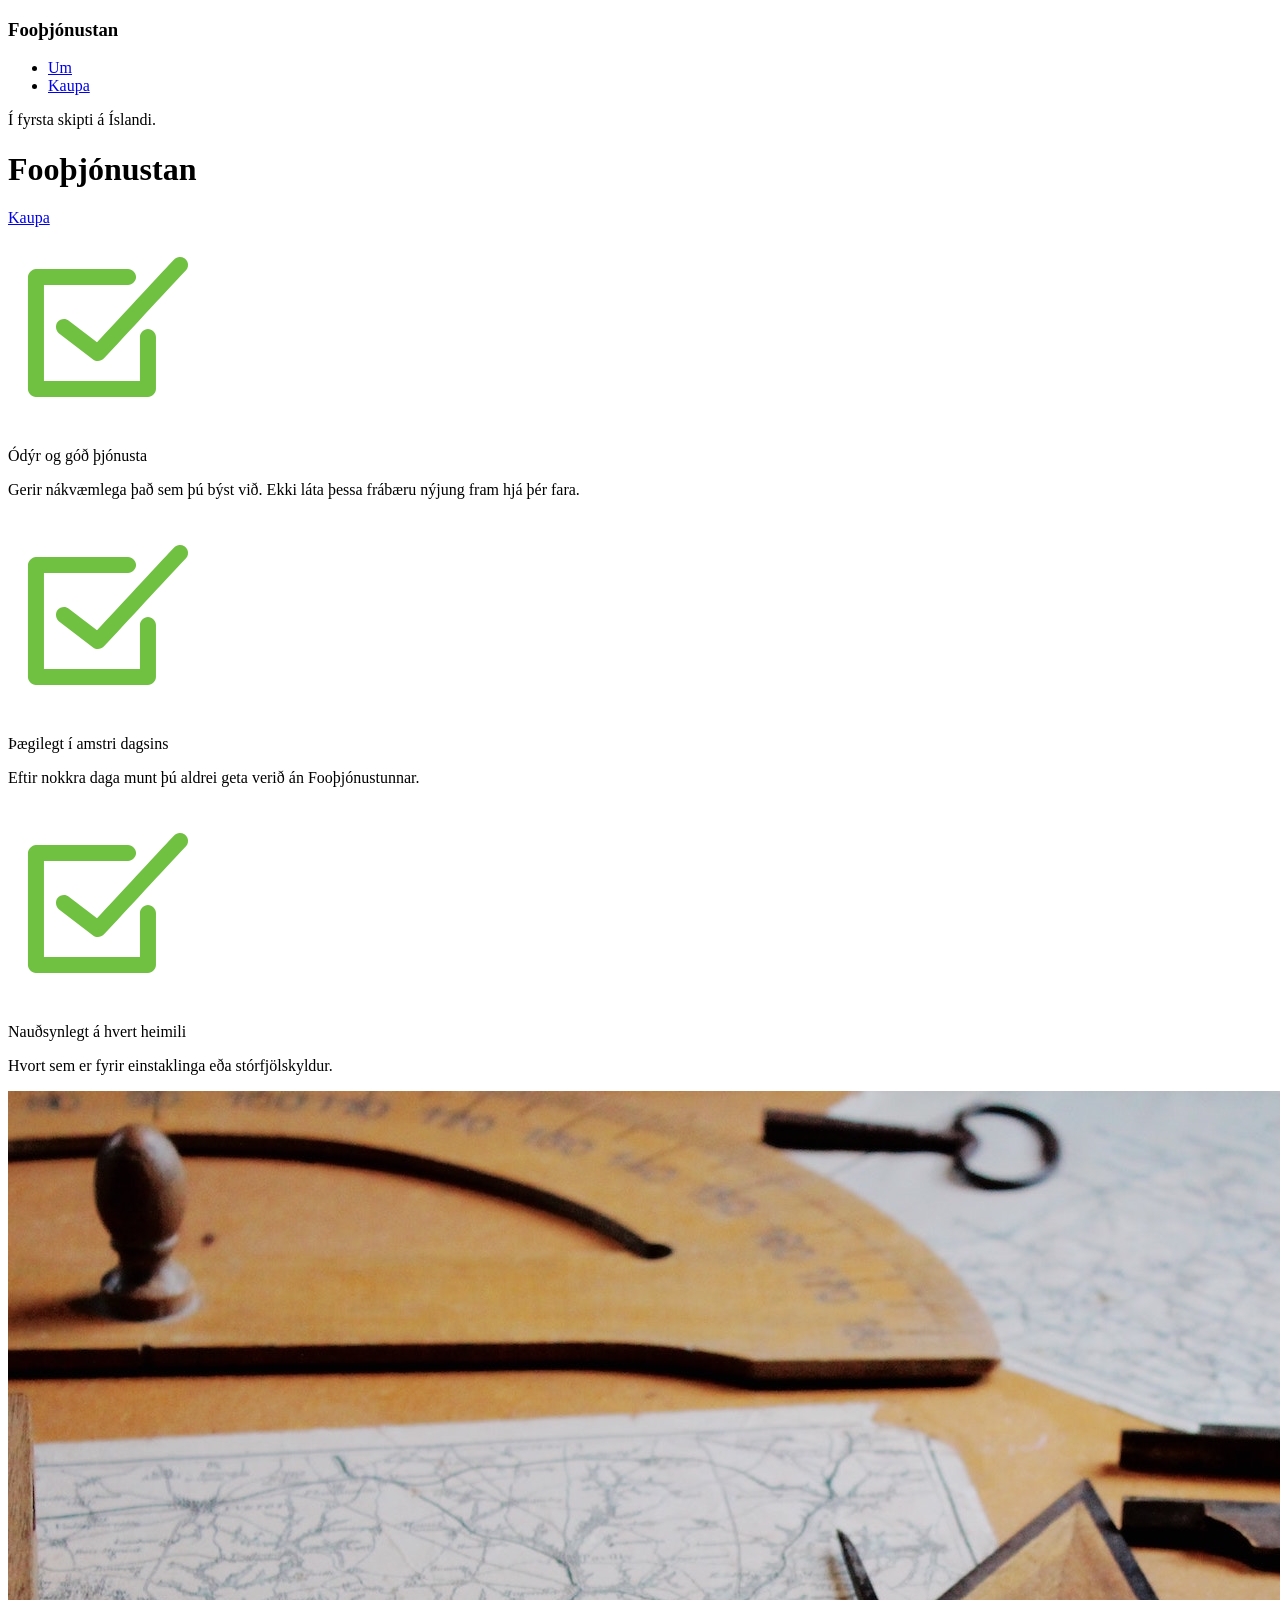
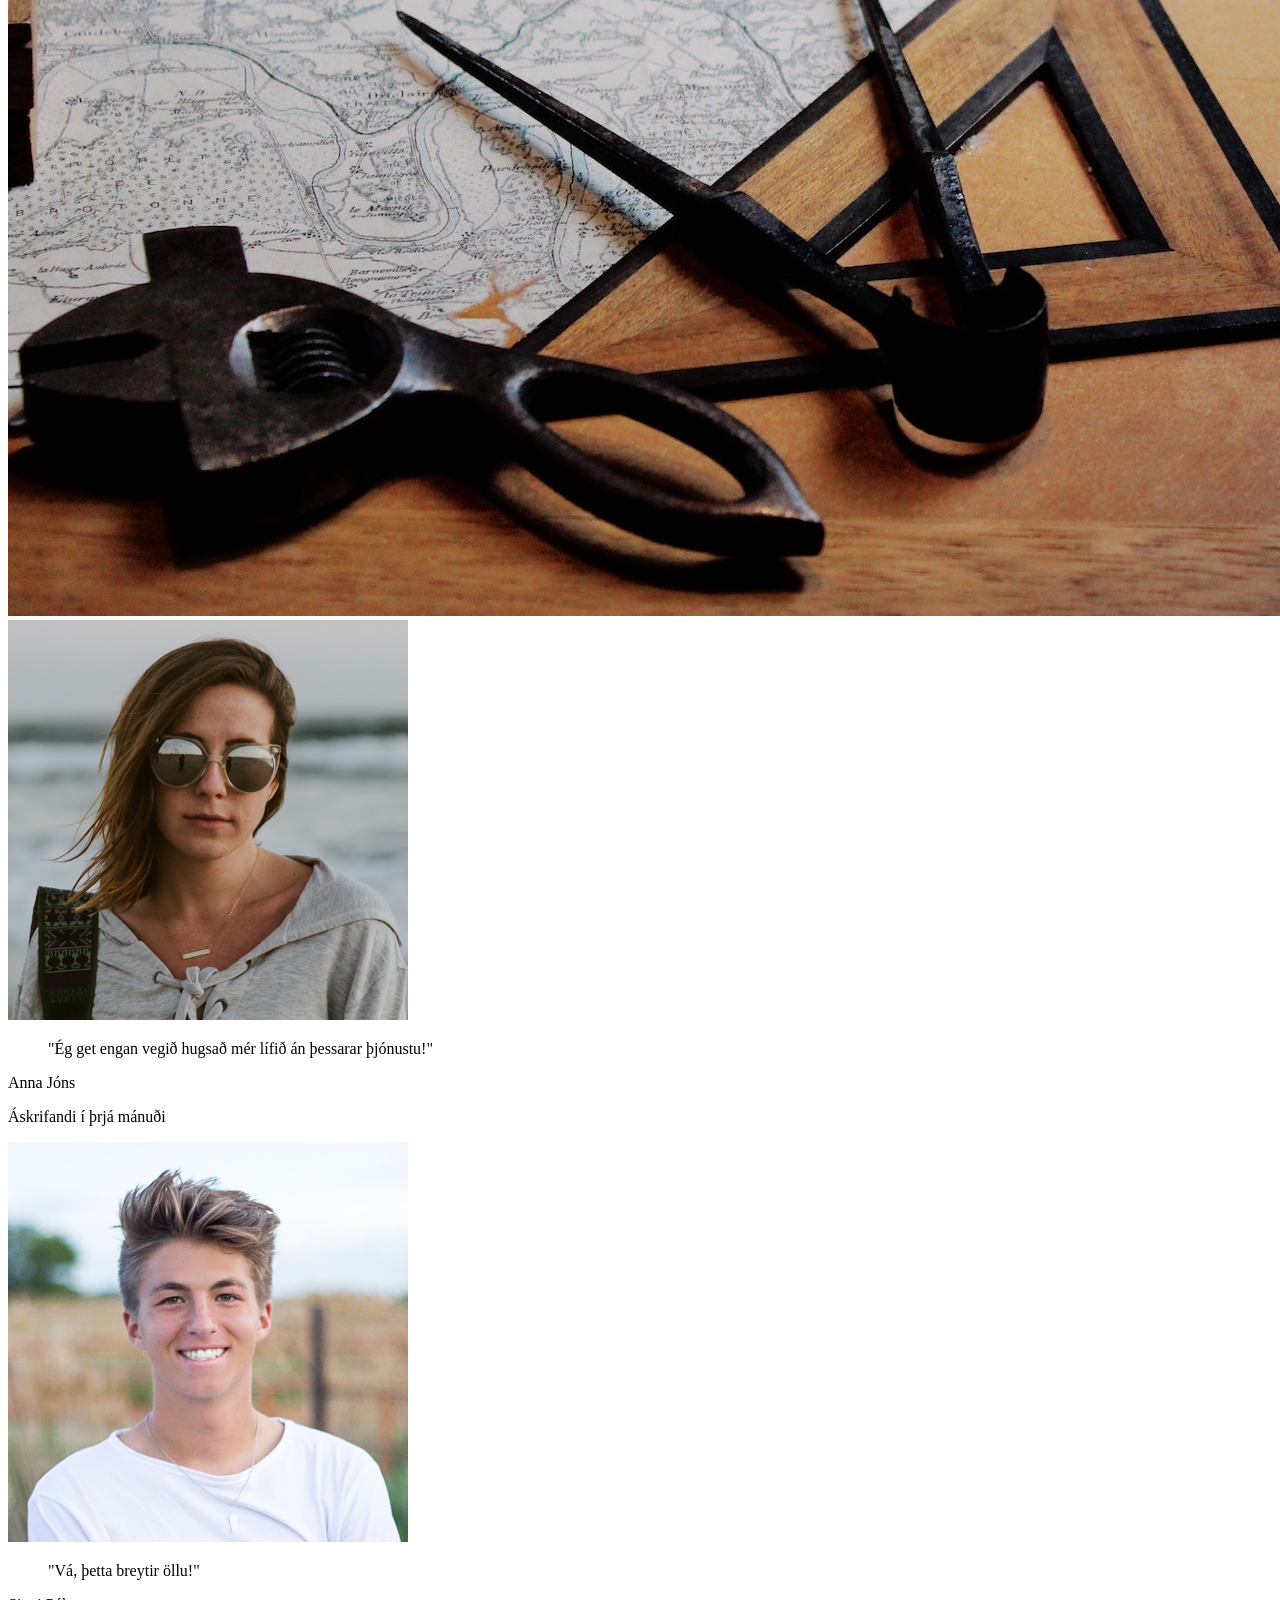
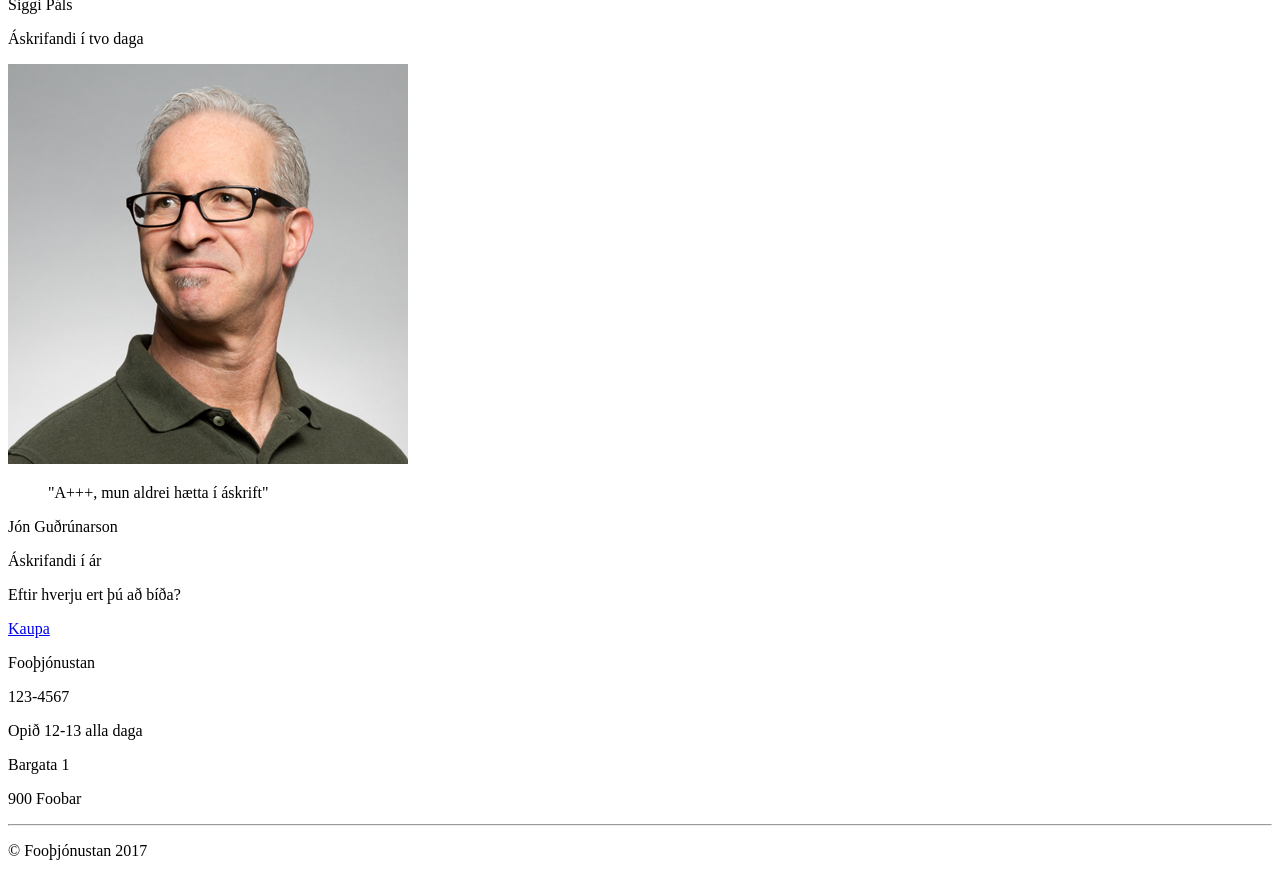
==== index.html @ 010e3287 "Merge branch 'master' of https://github.com/dezimba/Stortverkefni1" ====
<!doctype html>
<html class="grid" lang="is">
  <head>
    <meta charset="utf-8">
    <meta name="viewport" content="width=device-width, initial-scale=1">
    <title> Forsíða </title>
    <link rel="stylesheet" href="styles.css">
    <!-- <link rel="stylesheet" href="grid.css"> -->
    <link href="https://fonts.googleapis.com/css?family=Open+Sans" rel="stylesheet">
    <link href="https://fonts.googleapis.com/css?family=Roboto+Slab" rel="stylesheet">
  </head>
  <body>

    <div class="nav">
      <div class="nav__container">
        <nav>
          <h3>Fooþjónustan</h3>
          <ul>
            <li>
              <a href="um.html">Um</a>
            </li>
            <li>
              <a href="kaupa.html" class="button">Kaupa</a>
            </li>
          </ul>
        </nav>
      </div>
    </div>
    
    <div class="header__index">
      <div class="header__content">
        <p>Í fyrsta skipti á Íslandi.</p>
        <h1>Fooþjónustan</h1>
        <a href="kaupa.html" class="button">Kaupa</a>
      </div>
    </div>
    <main>
      <section>
        <div class="row">
          <div class="box col col-6">
            <div class="box__main">
              <div class="box__image">
                <img src="check.svg" alt="">
              </div>
              <div class="box__content">
                <div class="box__header">
                  <p>Ódýr og góð þjónusta</p>
                </div>
                <div class="box__text">
                  <p>Gerir nákvæmlega það sem þú býst við. Ekki láta þessa frábæru nýjung fram hjá þér fara.</p>
                </div>
              </div>
            </div>
            <div class="box__main">
              <div class="box__image">
                <img src="check.svg" alt="">
              </div>
              <div class="box__content">
                <div class="box__header">
                  <p>Þægilegt í amstri dagsins</p>
                </div>
                <div class="box__text">
                  <p>Eftir nokkra daga munt þú aldrei geta verið án Fooþjónustunnar.</p>
                </div>
              </div>
            </div>
            <div class="box__main">
              <div class="box__image">
                <img src="check.svg" alt="">
              </div>
              <div class="box_content">
                <div class="box__header">
                  <p>Nauðsynlegt á hvert heimili</p>
                </div>
                <div class="box__text">
                  <p>Hvort sem er fyrir einstaklinga eða stórfjölskyldur.</p>
                </div>
              </div>
            </div>
          </div>
          <div class="col col-6">
            <img src="image.jpg" alt="">
          </div>
      </div>
      </section>
      <section>
        <div class="row">
          <div class="medm col col-4">
            <img src="profile1.jpg" alt="">
            <blockquote>"Ég get engan vegið hugsað mér lífið án þessarar þjónustu!"</blockquote>
            <p class="medm__nafn">Anna Jóns</p>
            <p class="medm__askrift">Áskrifandi í þrjá mánuði</p>
          </div>
          <div class="medm col col-4">
            <img src="profile2.jpg" alt="">
            <blockquote>"Vá, þetta breytir öllu!"</blockquote>
            <p class="medm__nafn">Siggi Páls</p>
            <p class="medm__askrift">Áskrifandi í tvo daga<p>
          </div>
          <div class="medm col col-4">
            <img src="profile3.jpg" alt="">
            <blockquote>"A+++, mun aldrei hætta í áskrift"</blockquote>
            <p class="medm__nafn">Jón Guðrúnarson</p>
            <p class="medm_askrift">Áskrifandi í ár</p>
          </div>
        </div>
      </section>
      <section>
        <div class="index">
          <p class="index__p">Eftir hverju ert þú að bíða?</p>
          <a href="kaupa.html" class="button">Kaupa</a>
        </div>
      </section>
    </main>
    <footer class="footer">
      <div class="footer__main">
        <div class="footer__left">
          <p>Fooþjónustan</p>
          <p>123-4567</p>
        </div>
        <div class="footer__right">
          <p>Opið 12-13 alla daga</p>
          <p>Bargata 1</p>
          <p>900 Foobar</p>
        </div>
      </div>
        <hr>
        <p class="watermark">© Fooþjónustan 2017</p>
    </footer>
  </body>
</html>
---- grid.css ----
/*
   https://css-tricks.com/building-css-grid-overlay/
   Skilgreining á grindinni okkar er fyrir neðan:
   12 dálker
   20px gutter
   1200px hámarksbreidd
*/
:root {
  --offset: 0;
  --max_width: 1200px;
  --columns: 12;
  --gutter: 20px;
  --color: hsla(204, 80%, 72%, 0.25);
  --repeating-width: calc(100% / var(--columns));
  --column-width: calc((100% / var(--columns)) - var(--gutter));
  --background-width: calc(100% + var(--gutter));
  --background-columns: repeating-linear-gradient(
    to right,
    var(--color),
    var(--color) var(--column-width),
    transparent var(--column-width),
    transparent var(--repeating-width)
  );
}

/* Styling */
html {
  position: relative;
}

html.grid::before {
  position: absolute;
  top: 0; right: 0; bottom: 0; left: 0;
  margin-right: auto;
  margin-left: auto;
  width: calc(100% - (2 * var(--offset)));
  max-width: var(--max_width);
  min-height: 100vh;
  content: '';
  background-image: var(--background-columns);
  background-size: var(--background-width) 100%;
  z-index: 1000;
  pointer-events: none;
}
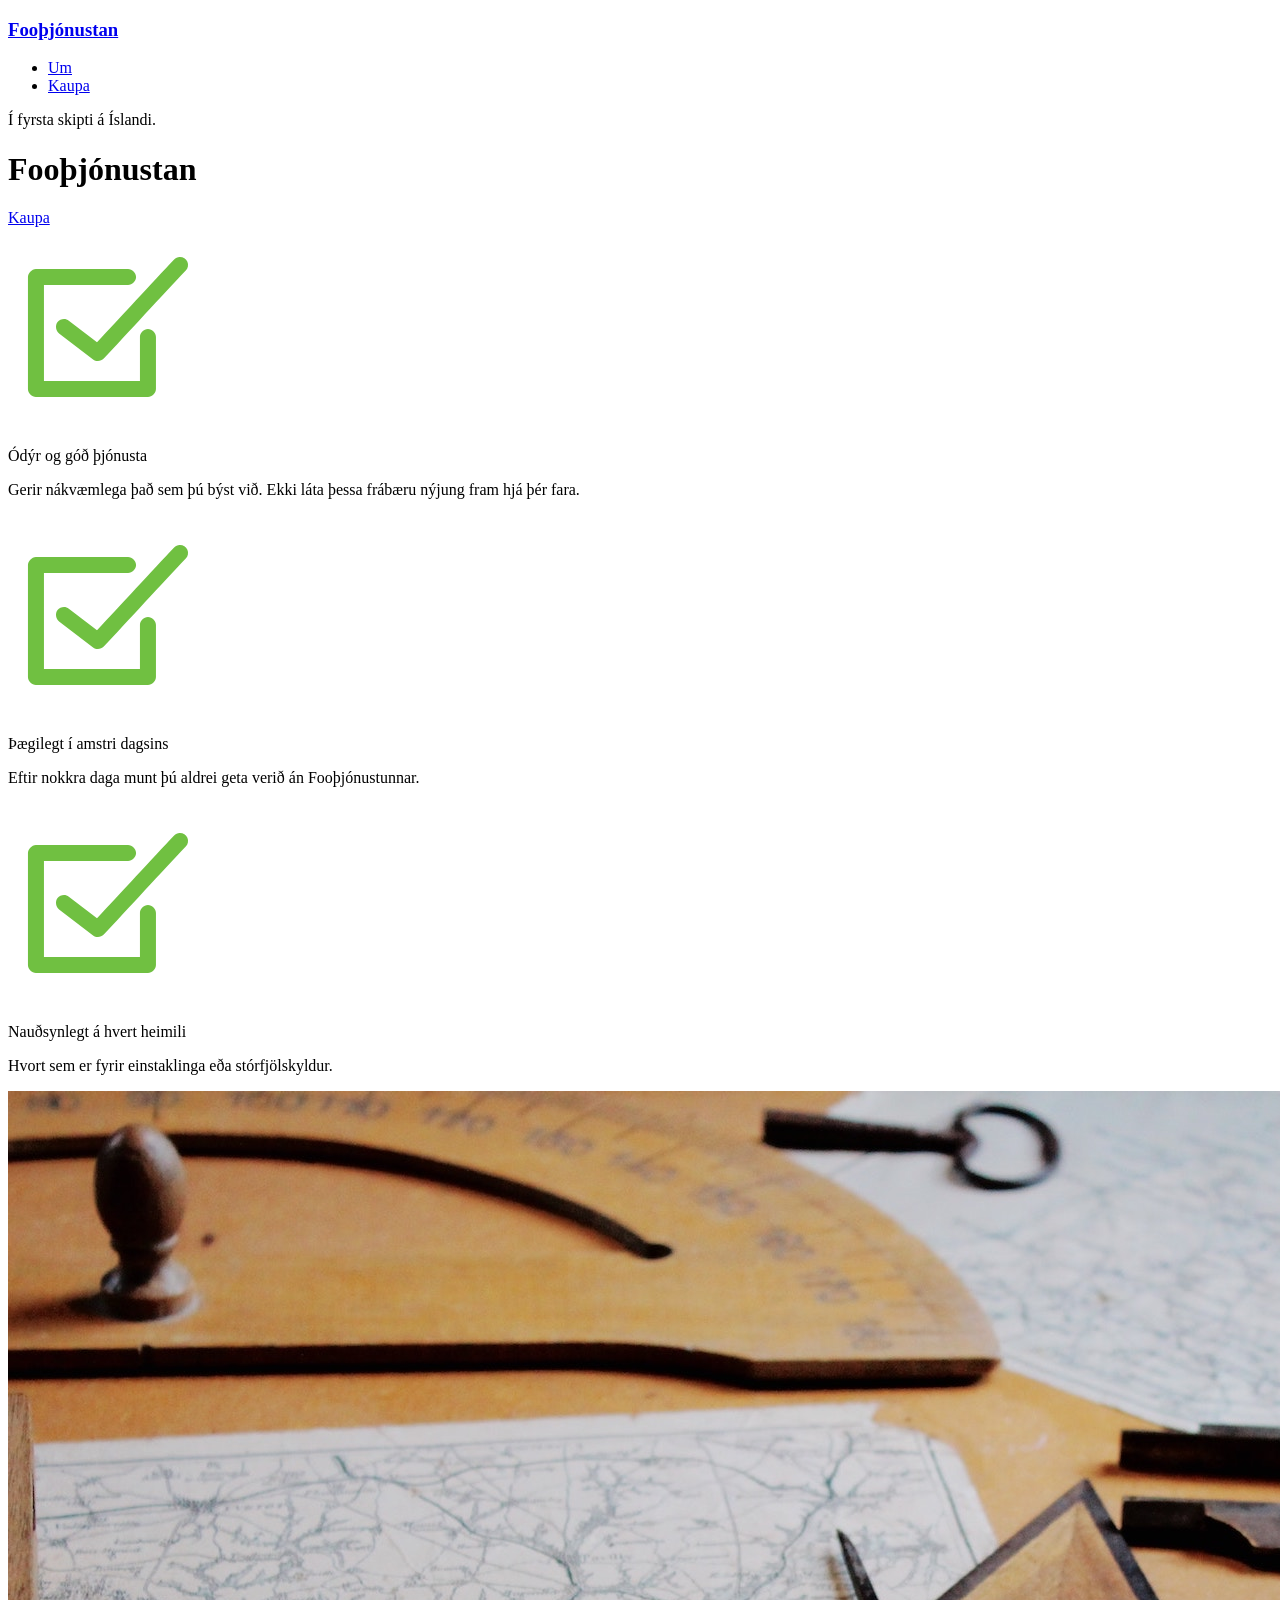
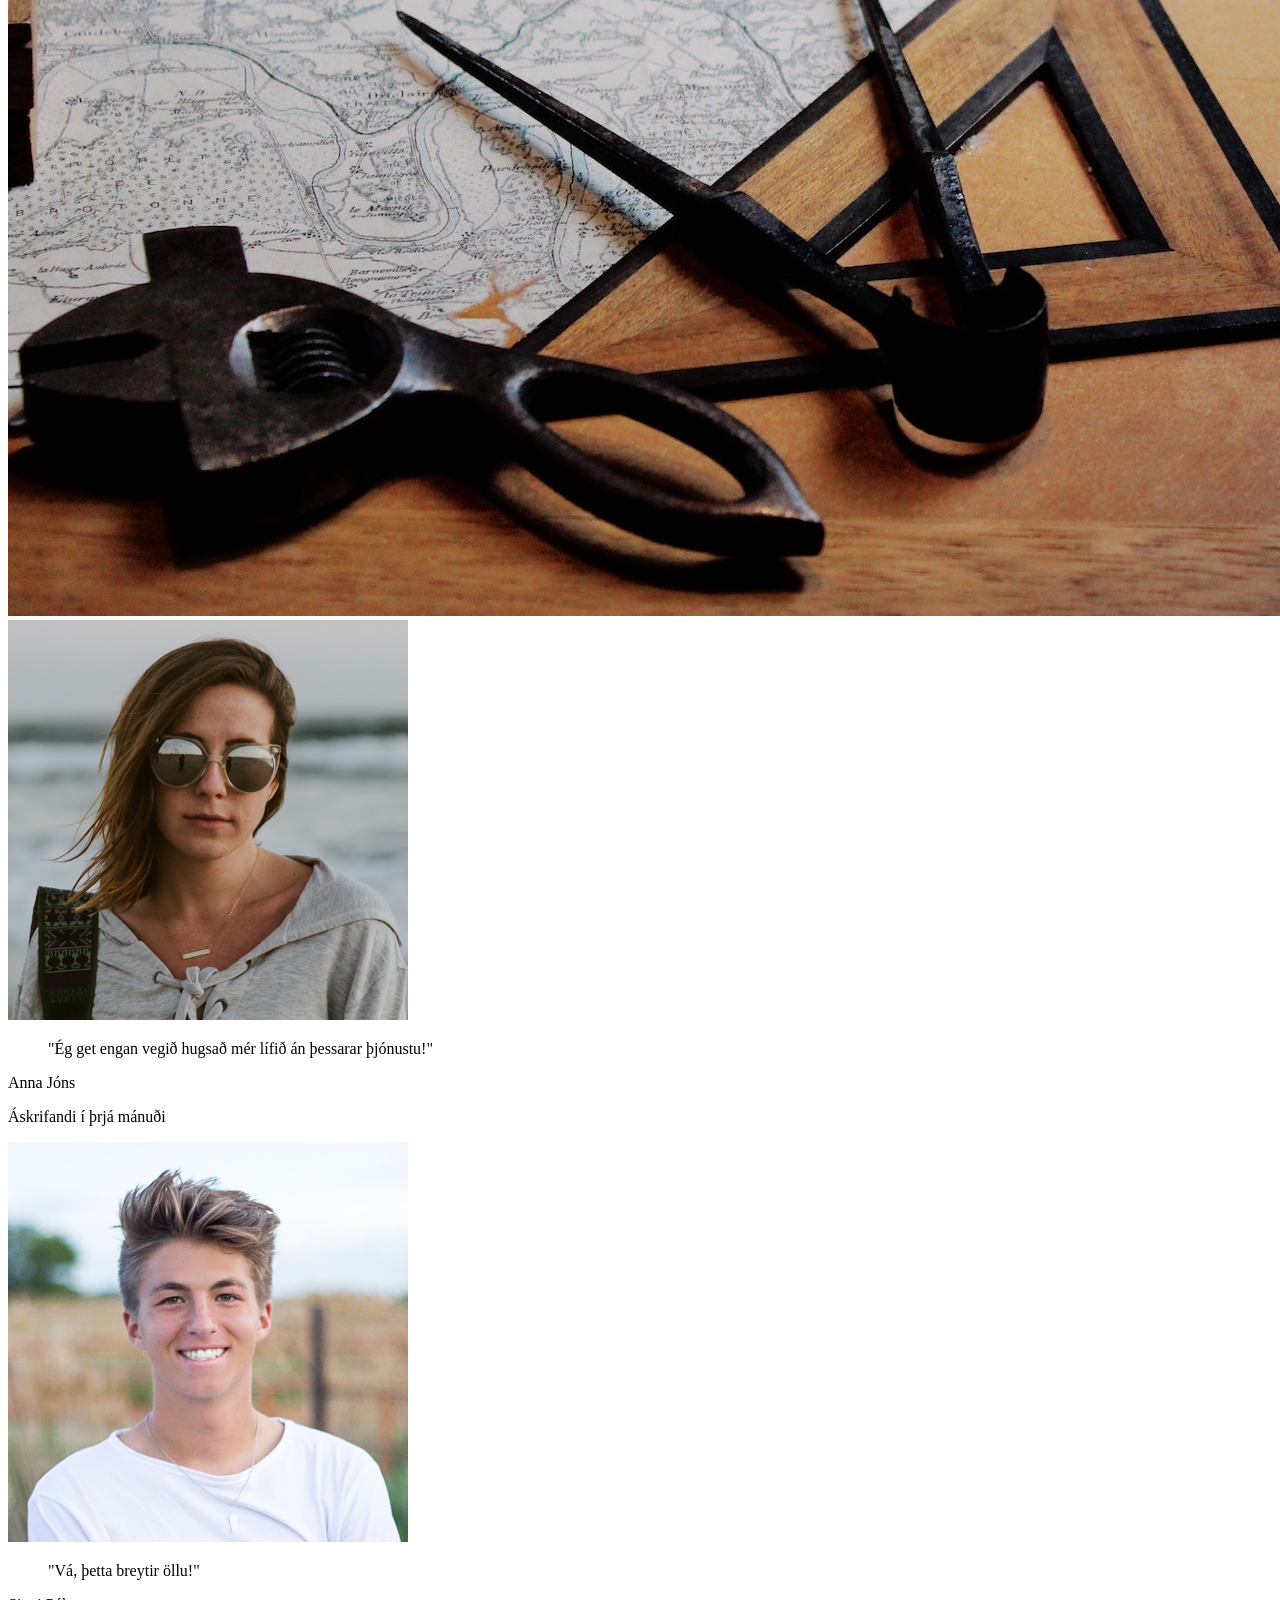
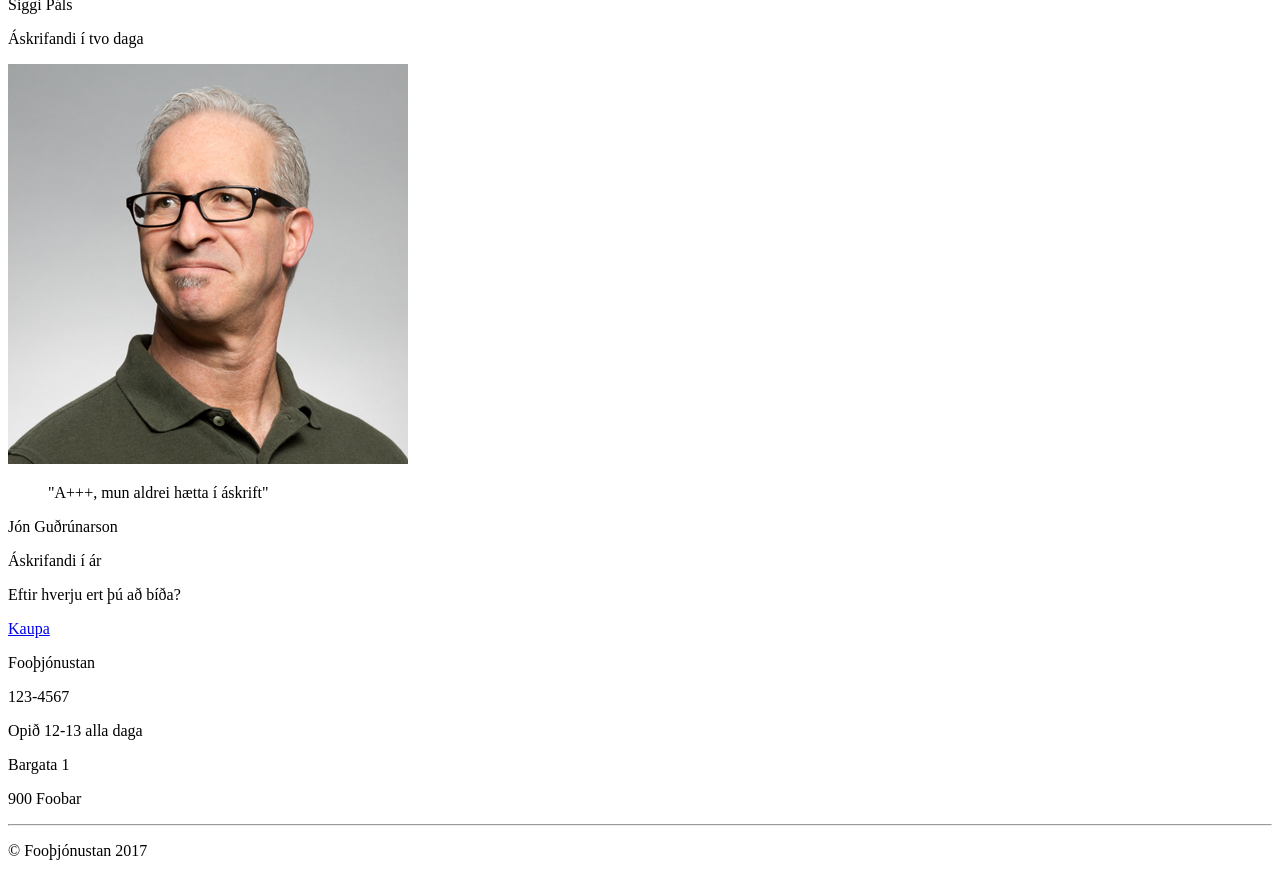
==== commit fb69a9fd: "breytti h3 í nav í href fyrir index" ====
--- a/index.html
+++ b/index.html
@@ -10,34 +10,32 @@
     <link href="https://fonts.googleapis.com/css?family=Roboto+Slab" rel="stylesheet">
   </head>
   <body>
-
     <div class="nav">
       <div class="nav__container">
-        <nav>
-          <h3>Fooþjónustan</h3>
-          <ul>
-            <li>
-              <a href="um.html">Um</a>
+        <nav class="nav__valmynd">
+          <h3><a href="index.html" class="nav__heim">Fooþjónustan</a></h3>
+          <ul class="nav__list">
+            <li class="nav__item">
+              <a class="nav__link" href="um.html">Um</a>
             </li>
-            <li>
-              <a href="kaupa.html" class="button">Kaupa</a>
+            <li class="nav__item">
+              <a class="nav__link button" href="kaupa.html">Kaupa</a>
             </li>
           </ul>
         </nav>
       </div>
     </div>
-    
     <div class="header__index">
       <div class="header__content">
-        <p>Í fyrsta skipti á Íslandi.</p>
-        <h1>Fooþjónustan</h1>
-        <a href="kaupa.html" class="button">Kaupa</a>
+        <p class="header__p">Í fyrsta skipti á Íslandi.</p>
+        <h1 class="header__h1">Fooþjónustan</h1>
+        <a href="kaupa.html" class="button  header">Kaupa</a>
       </div>
     </div>
     <main>
       <section>
         <div class="row">
-          <div class="box col col-6">
+          <div class="box col col-6 col-sm-12">
             <div class="box__main">
               <div class="box__image">
                 <img src="check.svg" alt="">
@@ -78,7 +76,7 @@
               </div>
             </div>
           </div>
-          <div class="col col-6">
+          <div class="col col-6 col-sm-12">
             <img src="image.jpg" alt="">
           </div>
       </div>
@@ -86,20 +84,20 @@
       <section>
         <div class="row">
           <div class="medm col col-4">
-            <img src="profile1.jpg" alt="">
-            <blockquote>"Ég get engan vegið hugsað mér lífið án þessarar þjónustu!"</blockquote>
+            <img class="medm__image" src="profile1.jpg" alt="">
+            <blockquote class="medm__quote">"Ég get engan vegið hugsað mér lífið án þessarar þjónustu!"</blockquote>
             <p class="medm__nafn">Anna Jóns</p>
             <p class="medm__askrift">Áskrifandi í þrjá mánuði</p>
           </div>
           <div class="medm col col-4">
-            <img src="profile2.jpg" alt="">
-            <blockquote>"Vá, þetta breytir öllu!"</blockquote>
+            <img class="medm__image" src="profile2.jpg" alt="">
+            <blockquote class="medm__quote">"Vá, þetta breytir öllu!"</blockquote>
             <p class="medm__nafn">Siggi Páls</p>
             <p class="medm__askrift">Áskrifandi í tvo daga<p>
           </div>
           <div class="medm col col-4">
-            <img src="profile3.jpg" alt="">
-            <blockquote>"A+++, mun aldrei hætta í áskrift"</blockquote>
+            <img class="medm__image" src="profile3.jpg" alt="">
+            <blockquote class="medm__quote">"A+++, mun aldrei hætta í áskrift"</blockquote>
             <p class="medm__nafn">Jón Guðrúnarson</p>
             <p class="medm_askrift">Áskrifandi í ár</p>
           </div>
@@ -124,7 +122,7 @@
           <p>900 Foobar</p>
         </div>
       </div>
-        <hr>
+        <hr class="footer__line">
         <p class="watermark">© Fooþjónustan 2017</p>
     </footer>
   </body>
